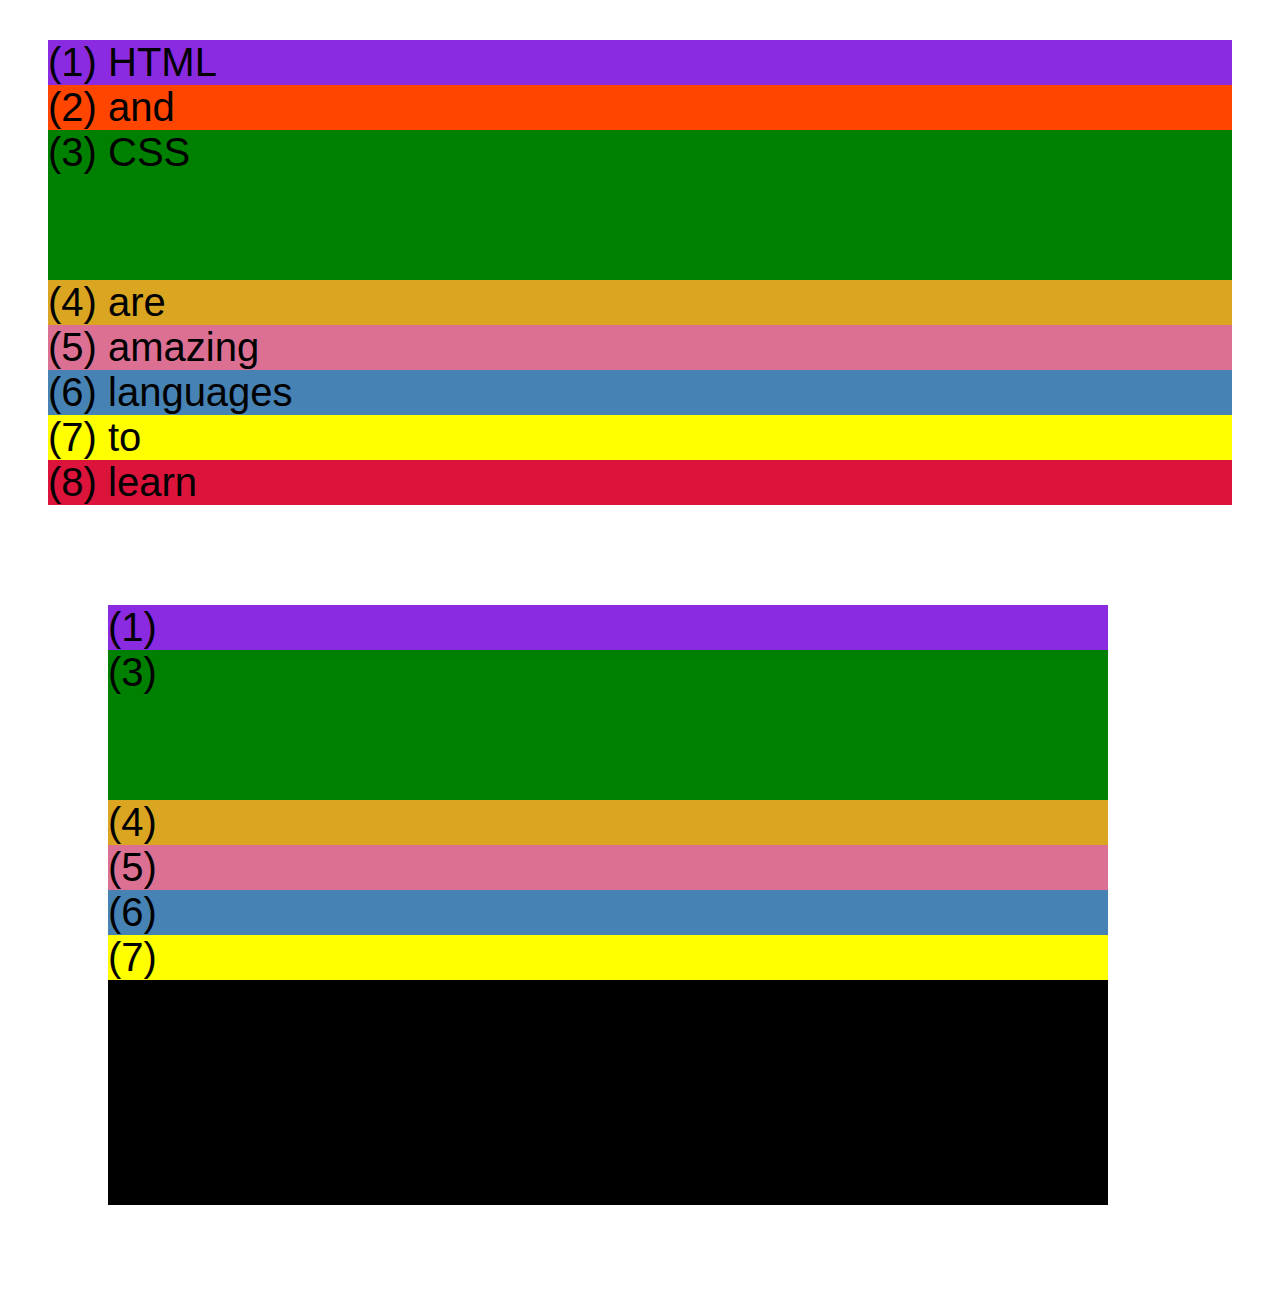
==== css-grid.html @ 24163c2f "files added are for isolation practice of flexbox and css grid" ====
<!DOCTYPE html>
<html lang="en">
  <head>
    <meta charset="UTF-8" />
    <meta http-equiv="X-UA-Compatible" content="IE=edge" />
    <meta name="viewport" content="width=device-width, initial-scale=1.0" />
    <title>CSS Grid</title>
    <style>
      .el--1 {
        background-color: blueviolet;
      }
      .el--2 {
        background-color: orangered;
      }
      .el--3 {
        background-color: green;
        height: 150px;
      }
      .el--4 {
        background-color: goldenrod;
      }
      .el--5 {
        background-color: palevioletred;
      }
      .el--6 {
        background-color: steelblue;
      }
      .el--7 {
        background-color: yellow;
      }
      .el--8 {
        background-color: crimson;
      }

      .container--1 {
        /* STARTER */
        font-family: sans-serif;
        background-color: #ddd;
        font-size: 40px;
        margin: 40px;

        /* CSS GRID */
      }

      .container--2 {
        /* STARTER */
        font-family: sans-serif;
        background-color: black;
        font-size: 40px;
        margin: 100px;

        width: 1000px;
        height: 600px;

        /* CSS GRID */
      }
    </style>
  </head>
  <body>
    <div class="container--1">
      <div class="el el--1">(1) HTML</div>
      <div class="el el--2">(2) and</div>
      <div class="el el--3">(3) CSS</div>
      <div class="el el--4">(4) are</div>
      <div class="el el--5">(5) amazing</div>
      <div class="el el--6">(6) languages</div>
      <div class="el el--7">(7) to</div>
      <div class="el el--8">(8) learn</div>
    </div>

    <div class="container--2">
      <div class="el el--1">(1)</div>
      <div class="el el--3">(3)</div>
      <div class="el el--4">(4)</div>
      <div class="el el--5">(5)</div>
      <div class="el el--6">(6)</div>
      <div class="el el--7">(7)</div>
    </div>
  </body>
</html>
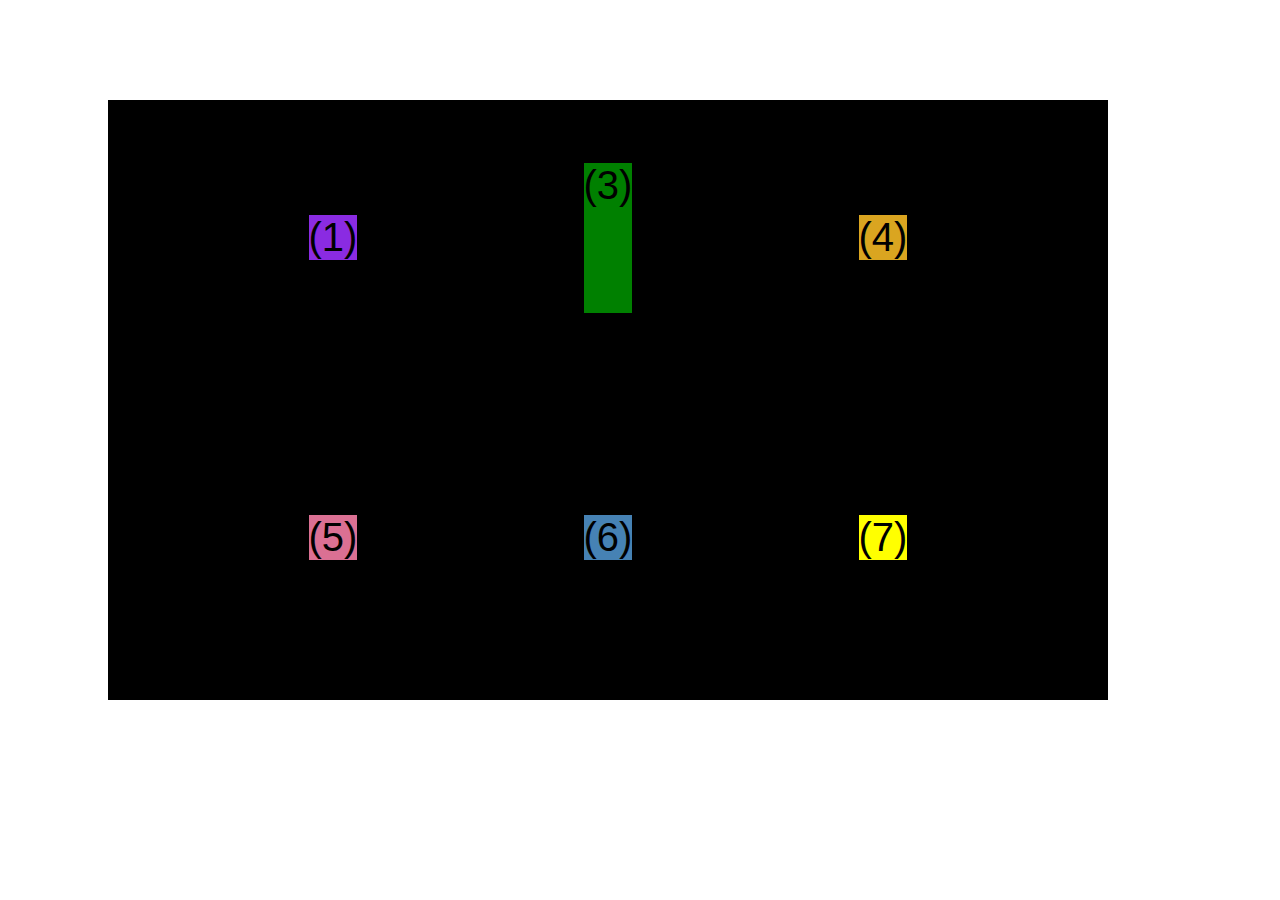
==== commit a507810f: "finished with the first website ever" ====
--- a/css-grid.html
+++ b/css-grid.html
@@ -38,6 +38,7 @@
         background-color: #ddd;
         font-size: 40px;
         margin: 40px;
+        display: none;
 
         /* CSS GRID */
       }
@@ -53,6 +54,16 @@
         height: 600px;
 
         /* CSS GRID */
+        display: grid;
+        grid-template-columns: 150px 100px 150px;
+        grid-template-rows: 150px 200px;
+        /* Aligning TRACKS inside Container: Distributing SPACES */
+        justify-content: space-evenly;
+        align-content: space-around;
+
+        /* Aligning ITEMS inside CELLS: moving items around inside cells */
+        align-items: center;
+        justify-items: center;
       }
     </style>
   </head>
